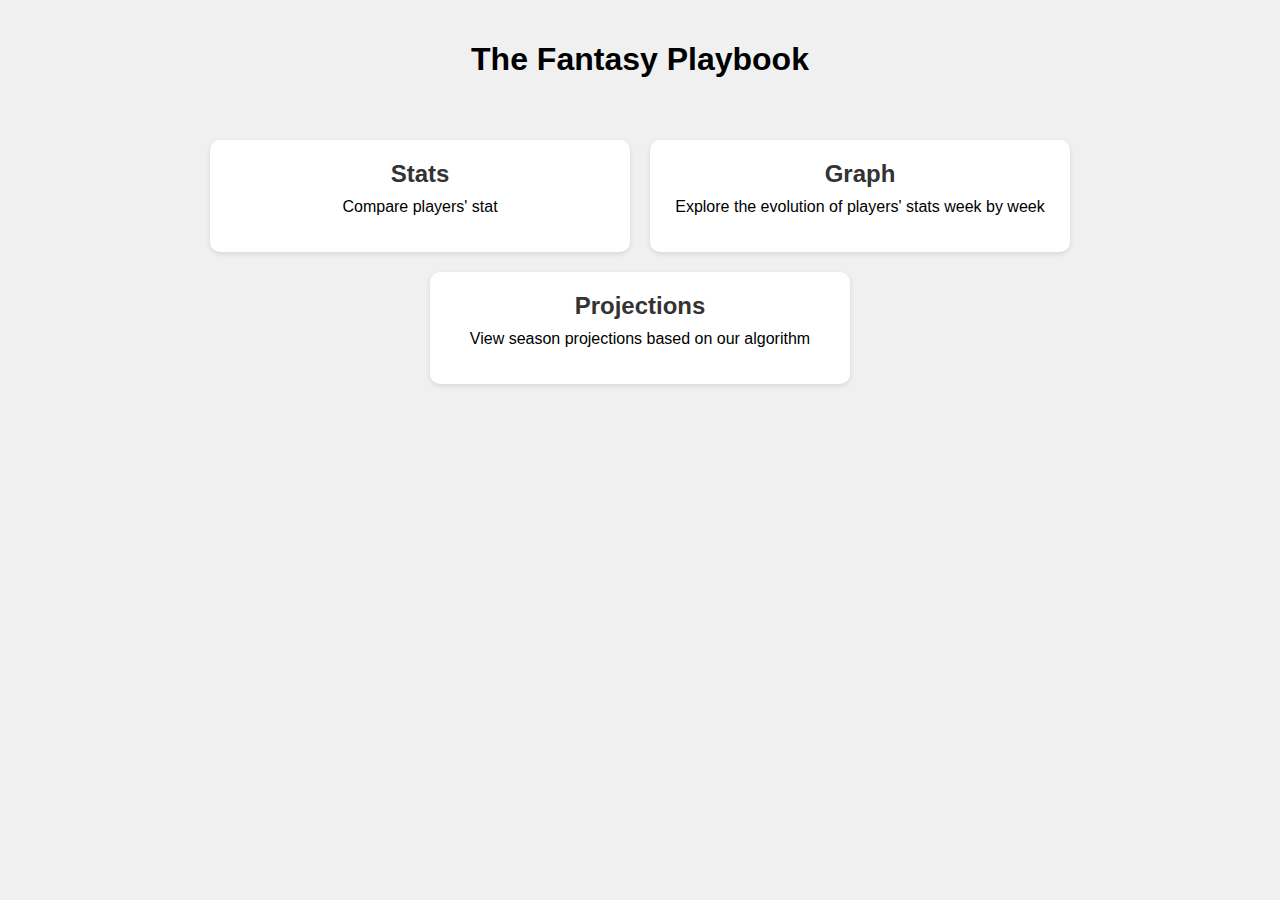
==== templates/index.html @ a7d299ae "Code upload" ====
<!DOCTYPE html>
<html lang="en">
<head>
    <meta charset="UTF-8">
    <title>The Fantasy Playbook</title>
    <link rel="stylesheet" href="../static/home.css">
</head>
<body>
    <h1>The Fantasy Playbook</h1>
    <div class="box-container">
        <div class="box">
            <h2><a href="/stats">Stats</a></h2>
            <p>Compare players' stat</p>
        </div>
        <div class="box">
            <h2><a href="/graph">Graph</a></h2>
            <p>Explore the evolution of players' stats week by week</p>
        </div>
        <div class="box">
            <h2><a href="/projections">Projections</a></h2>
            <p>View season projections based on our algorithm</p>
        </div>
    </div>
</body>
</html>
---- static/home.css ----
body {
    font-family: Arial, sans-serif;
    margin: 0;
    padding: 0;
    background-color: #f0f0f0;
}

h1 {
    text-align: center;
    padding: 20px;
}

.box-container {
    display: flex;
    justify-content: center;
    align-items: flex-start;
    flex-wrap: wrap;
    gap: 20px;
    padding: 20px;
    max-width: 1200px;
    margin: 0 auto;
}

.box {
    background-color: #ffffff;
    border-radius: 10px;
    padding: 20px;
    box-shadow: 0px 2px 5px rgba(0, 0, 0, 0.1);
    width: calc(33.33% - 20px);
    text-align: center;
    display: flex;
    flex-direction: column;
    justify-content: space-between;
}

.box h2 {
    margin: 0;
}

.box a {
    color: #333333;
    text-decoration: none;
}

.box p {
    margin-top: 10px;
}
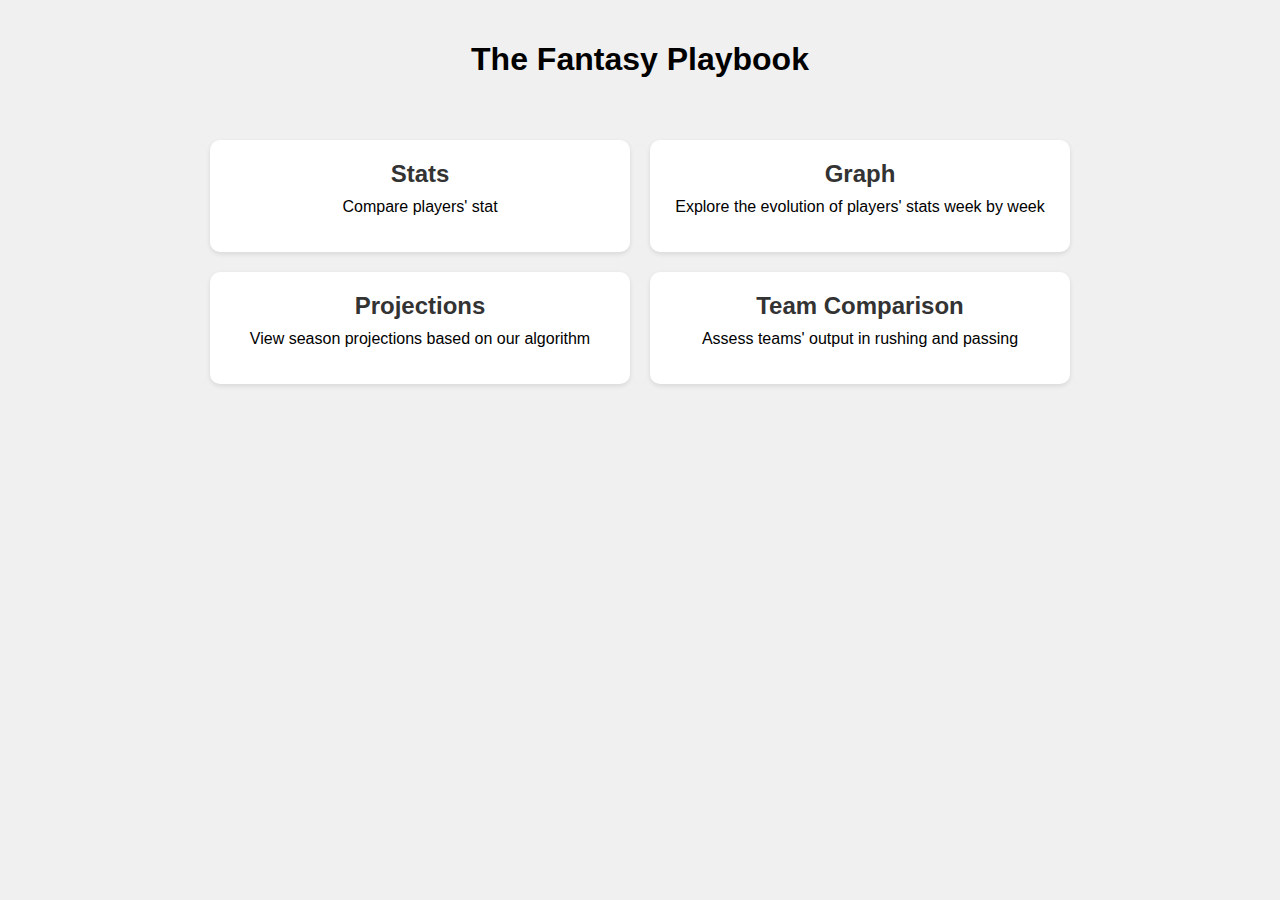
==== commit e276cdbf: "Added rushing vs. passing page" ====
--- a/templates/index.html
+++ b/templates/index.html
@@ -20,6 +20,10 @@
             <h2><a href="/projections">Projections</a></h2>
             <p>View season projections based on our algorithm</p>
         </div>
+        <div class="box">
+            <h2><a href="/teams">Team Comparison</a></h2>
+            <p>Assess teams' output in rushing and passing</p>
+        </div>
     </div>
 </body>
 </html>